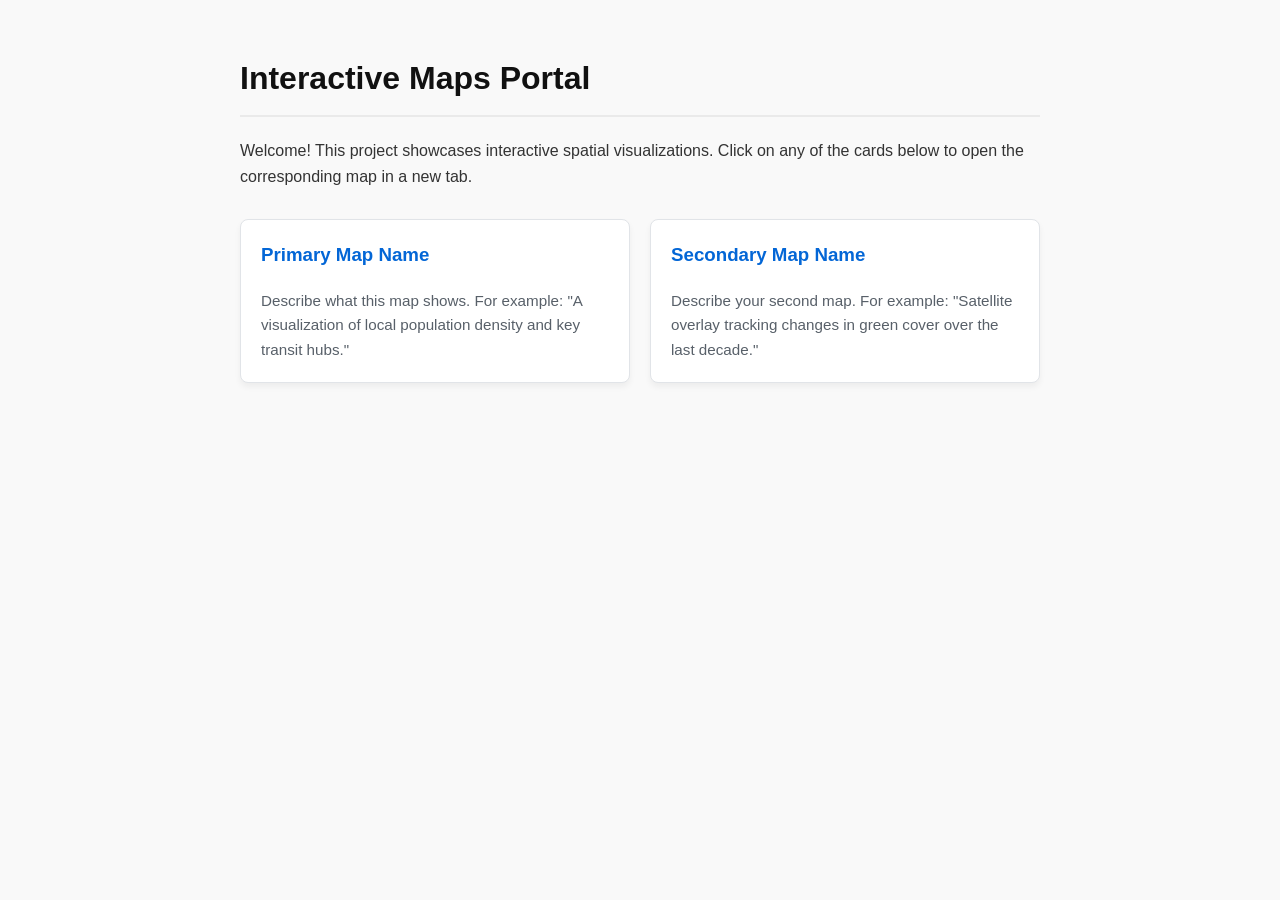
==== index.html @ a35b4cd0 "Create index.html" ====
<!DOCTYPE html>
<html lang="en">
<head>
    <meta charset="UTF-8">
    <meta name="viewport" content="width=device-width, initial-scale=1.0">
    <title>My Interactive Maps</title>
    <style>
        body {
            font-family: -apple-system, BlinkMacSystemFont, "Segoe UI", Roboto, Helvetica, Arial, sans-serif;
            line-height: 1.6;
            color: #333;
            max-width: 800px;
            margin: 0 auto;
            padding: 2rem;
            background-color: #f9f9f9;
        }
        h1 {
            color: #111;
            border-bottom: 2px solid #eaeaea;
            padding-bottom: 10px;
        }
        .card-container {
            display: grid;
            grid-template-columns: 1fr 1fr;
            gap: 20px;
            margin-top: 30px;
        }
        @media (max-width: 600px) {
            .card-container {
                grid-template-columns: 1fr;
            }
        }
        .card {
            background: white;
            border: 1px solid #e1e4e8;
            border-radius: 8px;
            padding: 20px;
            box-shadow: 0 4px 6px rgba(0,0,0,0.05);
            transition: transform 0.2s, box-shadow 0.2s;
            text-decoration: none;
            color: inherit;
        }
        .card:hover {
            transform: translateY(-5px);
            box-shadow: 0 8px 12px rgba(0,0,0,0.1);
            border-color: #0366d6;
        }
        .card h3 {
            margin-top: 0;
            color: #0366d6;
        }
        .card p {
            margin-bottom: 0;
            color: #586069;
            font-size: 0.95rem;
        }
    </style>
</head>
<body>

    <h1>Interactive Maps Portal</h1>
    <p>Welcome! This project showcases interactive spatial visualizations. Click on any of the cards below to open the corresponding map in a new tab.</p>

    <div class="card-container">
        <!-- Card for Map 1 -->
        <a href="map1.html" target="_blank" class="card">
            <h3>Primary Map Name</h3>
            <p>Describe what this map shows. For example: "A visualization of local population density and key transit hubs."</p>
        </a>

        <!-- Card for Map 2 -->
        <a href="map2.html" target="_blank" class="card">
            <h3>Secondary Map Name</h3>
            <p>Describe your second map. For example: "Satellite overlay tracking changes in green cover over the last decade."</p>
        </a>
    </div>

</body>
</html>
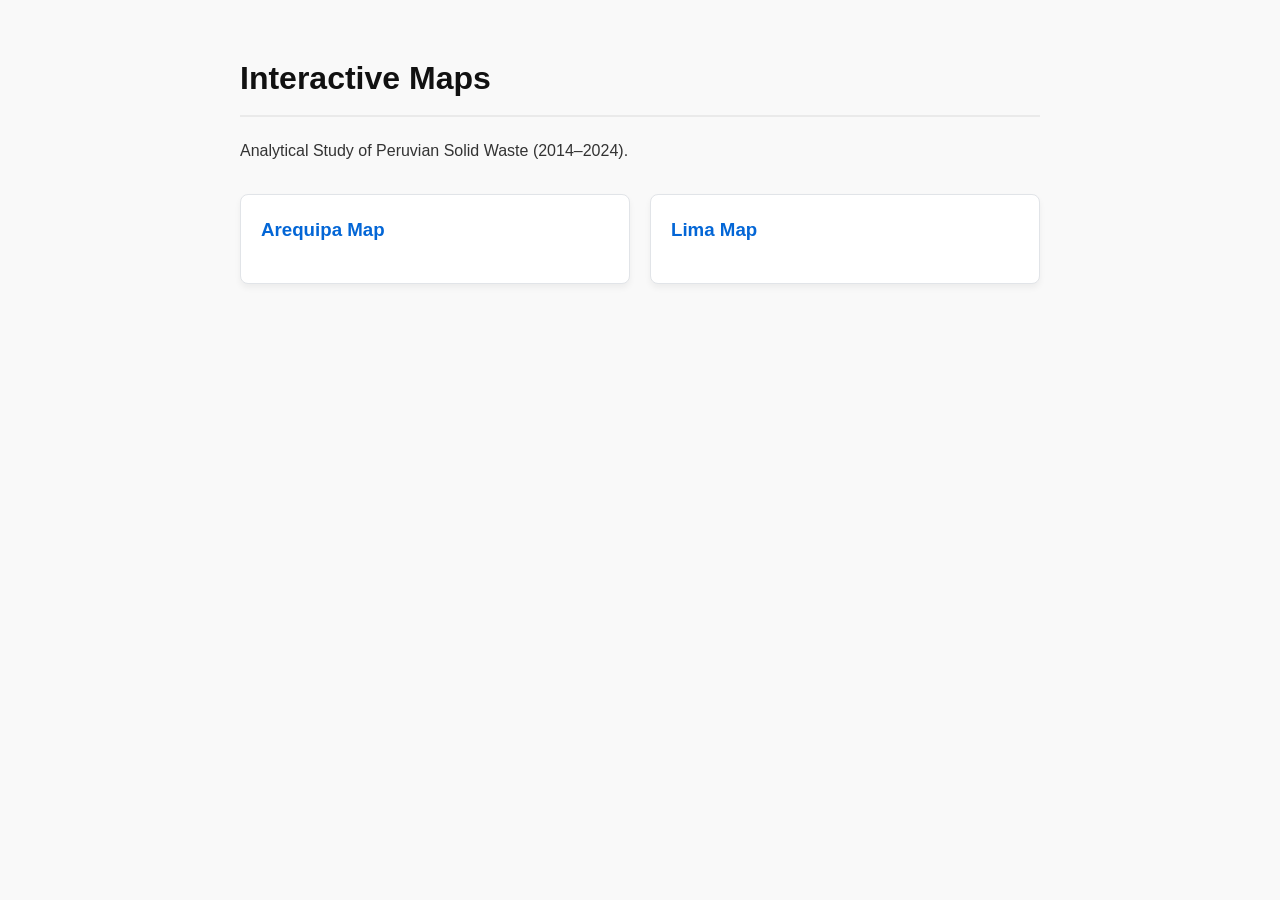
==== commit 1b68c592: "Update index.html" ====
--- a/index.html
+++ b/index.html
@@ -58,20 +58,20 @@
 </head>
 <body>
 
-    <h1>Interactive Maps Portal</h1>
-    <p>Welcome! This project showcases interactive spatial visualizations. Click on any of the cards below to open the corresponding map in a new tab.</p>
+    <h1>Interactive Maps</h1>
+    <p>Analytical Study of Peruvian Solid Waste (2014–2024).</p>
 
     <div class="card-container">
         <!-- Card for Map 1 -->
-        <a href="map1.html" target="_blank" class="card">
-            <h3>Primary Map Name</h3>
-            <p>Describe what this map shows. For example: "A visualization of local population density and key transit hubs."</p>
+        <a href="waste_arequipa.html" target="_blank" class="card">
+            <h3>Arequipa Map</h3>
+            <p></p>
         </a>
 
         <!-- Card for Map 2 -->
-        <a href="map2.html" target="_blank" class="card">
-            <h3>Secondary Map Name</h3>
-            <p>Describe your second map. For example: "Satellite overlay tracking changes in green cover over the last decade."</p>
+        <a href="waste_lima.html" target="_blank" class="card">
+            <h3>Lima Map</h3>
+            <p></p>
         </a>
     </div>
 
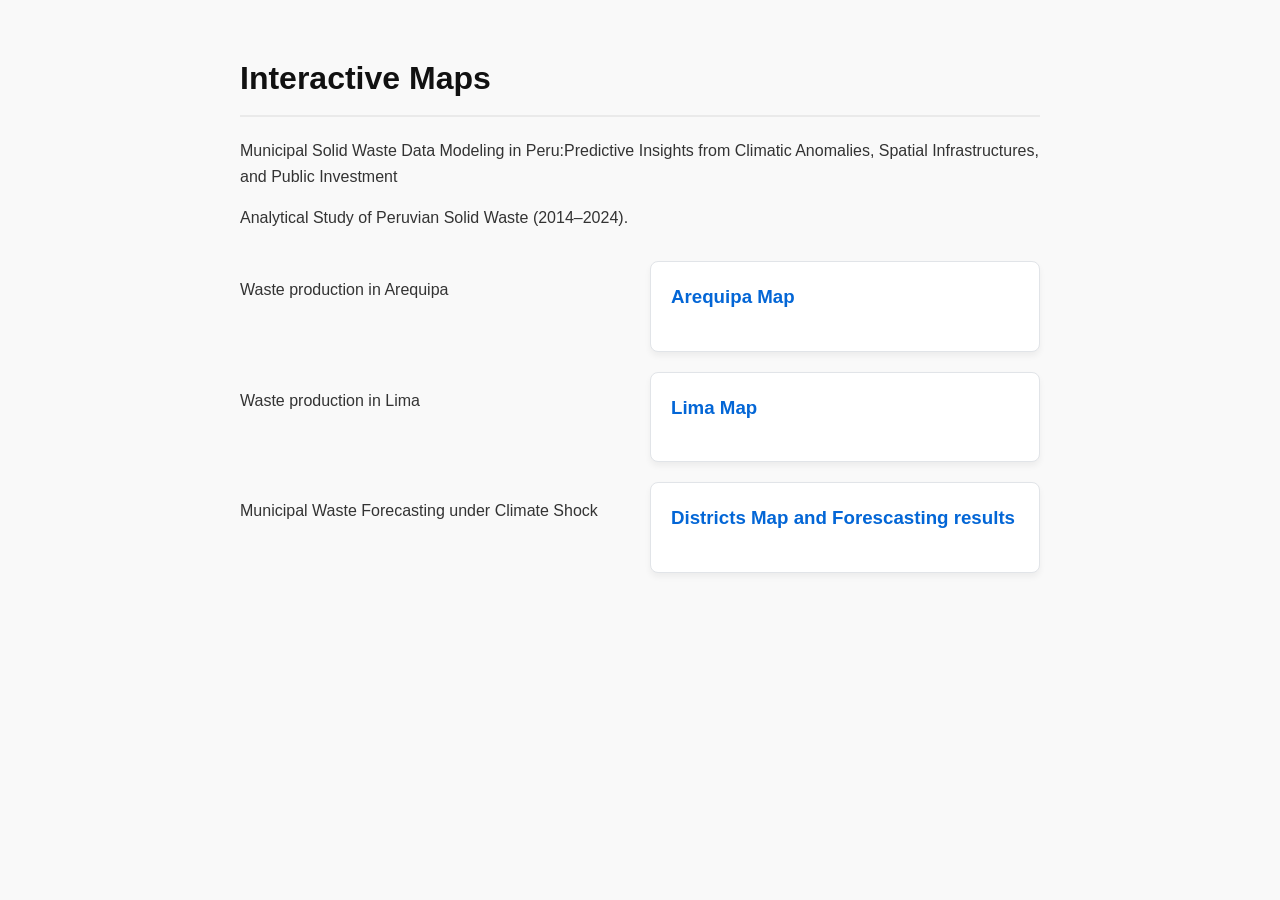
==== commit 73a99ec8: "Update index.html" ====
--- a/index.html
+++ b/index.html
@@ -3,7 +3,7 @@
 <head>
     <meta charset="UTF-8">
     <meta name="viewport" content="width=device-width, initial-scale=1.0">
-    <title>My Interactive Maps</title>
+    <title>Waste Analytics</title>
     <style>
         body {
             font-family: -apple-system, BlinkMacSystemFont, "Segoe UI", Roboto, Helvetica, Arial, sans-serif;
@@ -59,20 +59,31 @@
 <body>
 
     <h1>Interactive Maps</h1>
+    <p>
+    Municipal Solid Waste Data Modeling in Peru:Predictive Insights from Climatic Anomalies, Spatial Infrastructures, and Public Investment
+    </p>
     <p>Analytical Study of Peruvian Solid Waste (2014–2024).</p>
 
     <div class="card-container">
         <!-- Card for Map 1 -->
+        <p> Waste production in Arequipa </p>
         <a href="waste_arequipa.html" target="_blank" class="card">
             <h3>Arequipa Map</h3>
             <p></p>
         </a>
 
         <!-- Card for Map 2 -->
+        <p> Waste production in Lima </p>
         <a href="waste_lima.html" target="_blank" class="card">
             <h3>Lima Map</h3>
             <p></p>
         </a>
+        
+        <p> Municipal Waste Forecasting under Climate Shock </p>
+        <a href="risk2026.html" target="_blank" class="card">
+            <h3>Districts Map and Forescasting results</h3>
+            <p></p>
+        </a>        
     </div>
 
 </body>
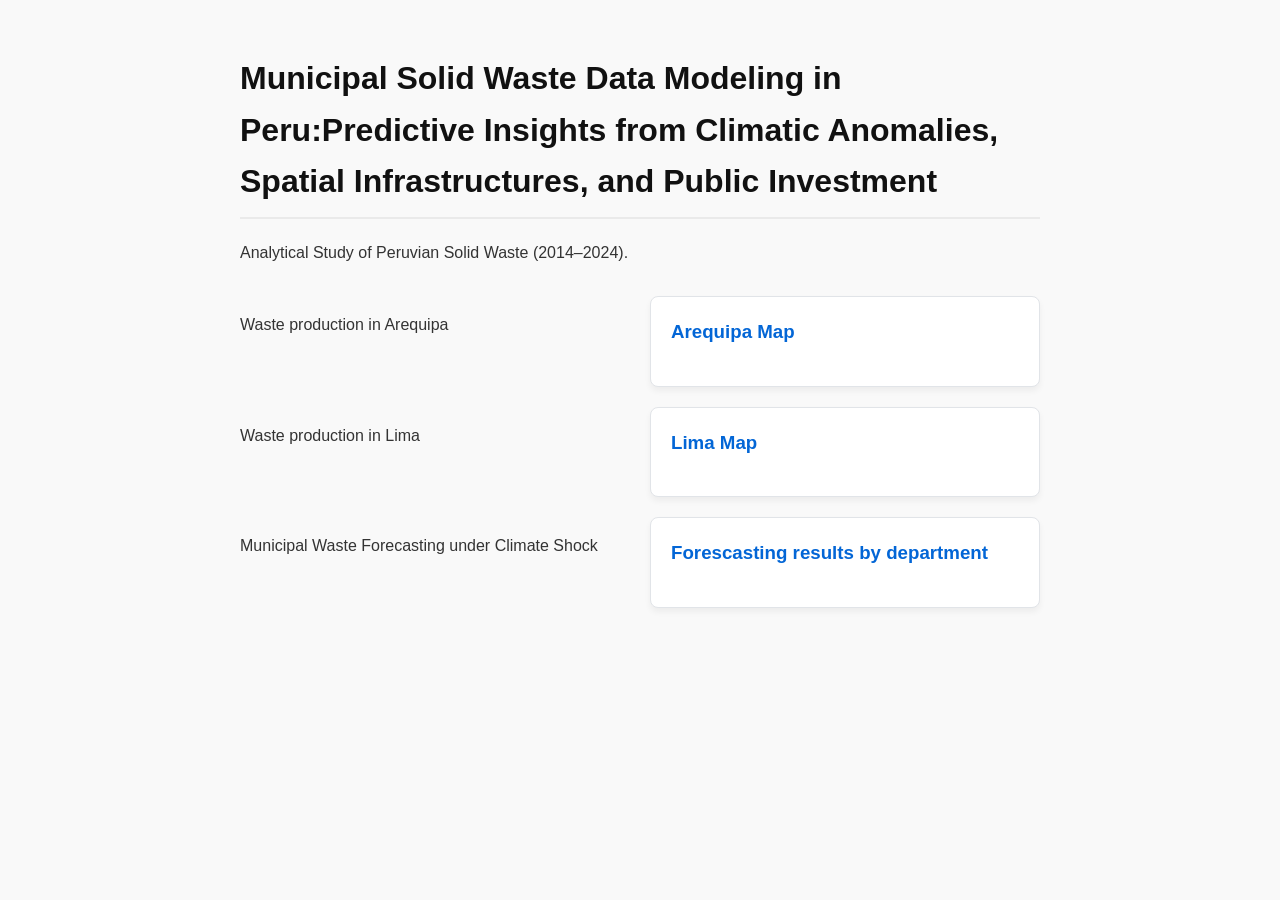
==== commit 3a5a094f: "Update index.html" ====
--- a/index.html
+++ b/index.html
@@ -58,9 +58,8 @@
 </head>
 <body>
 
-    <h1>Interactive Maps</h1>
+    <h1>Municipal Solid Waste Data Modeling in Peru:Predictive Insights from Climatic Anomalies, Spatial Infrastructures, and Public Investment</h1>
     <p>
-    Municipal Solid Waste Data Modeling in Peru:Predictive Insights from Climatic Anomalies, Spatial Infrastructures, and Public Investment
     </p>
     <p>Analytical Study of Peruvian Solid Waste (2014–2024).</p>
 
@@ -81,7 +80,7 @@
         
         <p> Municipal Waste Forecasting under Climate Shock </p>
         <a href="risk2026.html" target="_blank" class="card">
-            <h3>Districts Map and Forescasting results</h3>
+            <h3>Forescasting results by department</h3>
             <p></p>
         </a>        
     </div>
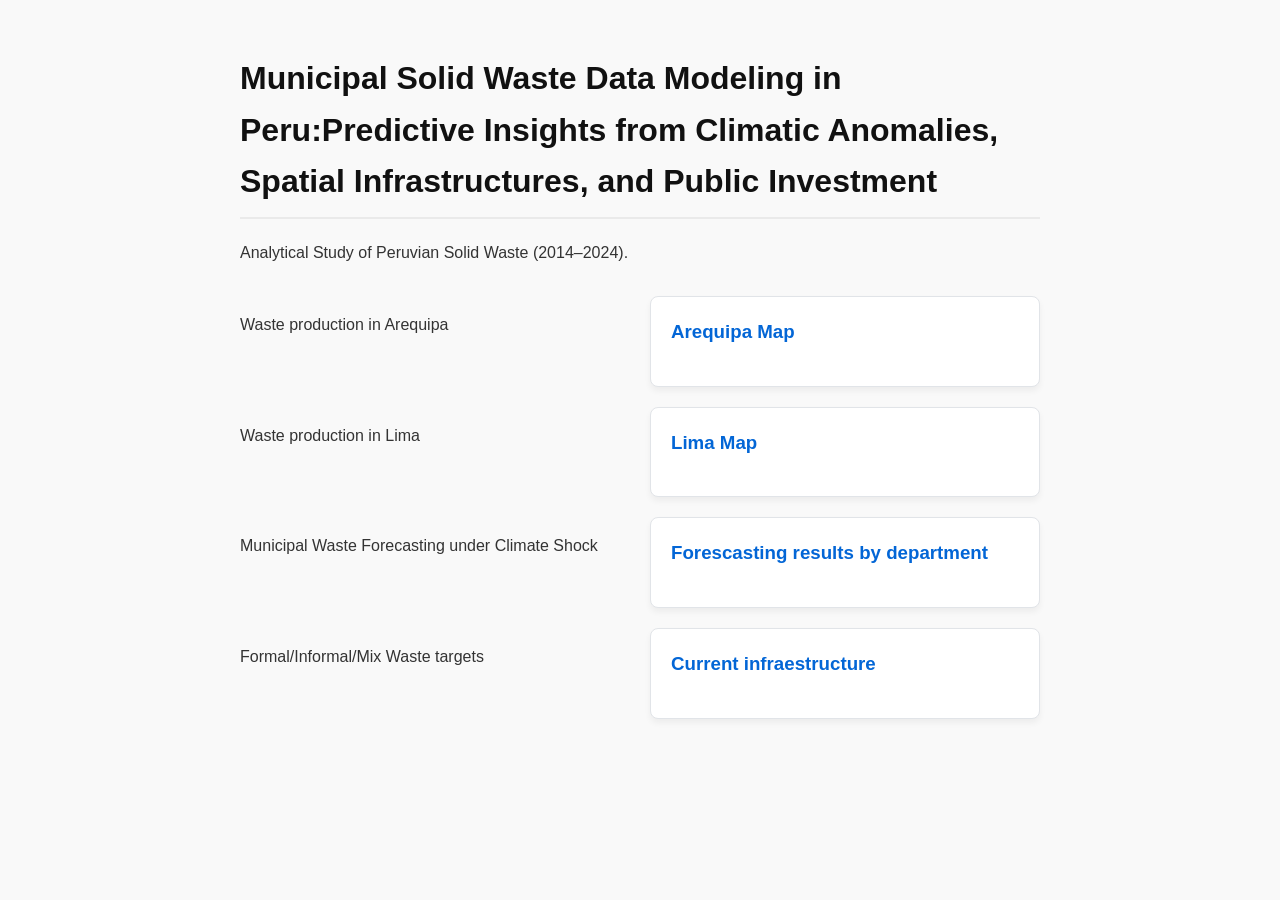
==== commit d36f9d73: "Update index.html" ====
--- a/index.html
+++ b/index.html
@@ -83,6 +83,13 @@
             <h3>Forescasting results by department</h3>
             <p></p>
         </a>        
+
+        <p> Formal/Informal/Mix Waste targets </p>
+        <a href="2026-SW-Targets" target="_blank" class="card">
+            <h3>Current infraestructure</h3>
+            <p></p>
+        </a>   
+        
     </div>
 
 </body>
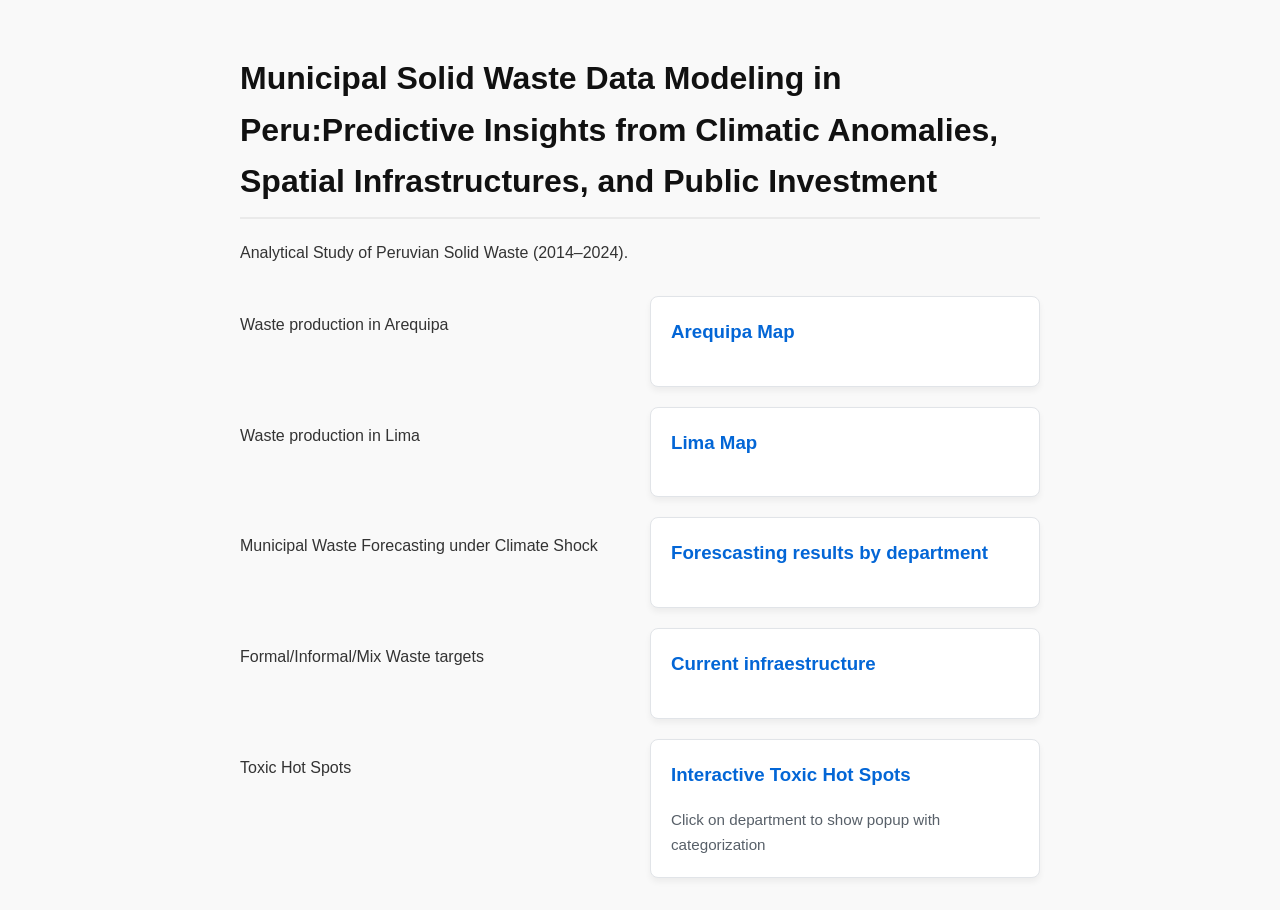
==== commit 43673a5f: "Update index.html" ====
--- a/index.html
+++ b/index.html
@@ -89,7 +89,12 @@
             <h3>Current infraestructure</h3>
             <p></p>
         </a>   
-        
+
+        <p> Toxic Hot Spots </p>
+        <a href="RiskMap" target="_blank" class="card">
+            <h3>Interactive Toxic Hot Spots</h3>
+            <p>Click on department to show popup with categorization</p>
+        </a>          
     </div>
 
 </body>
